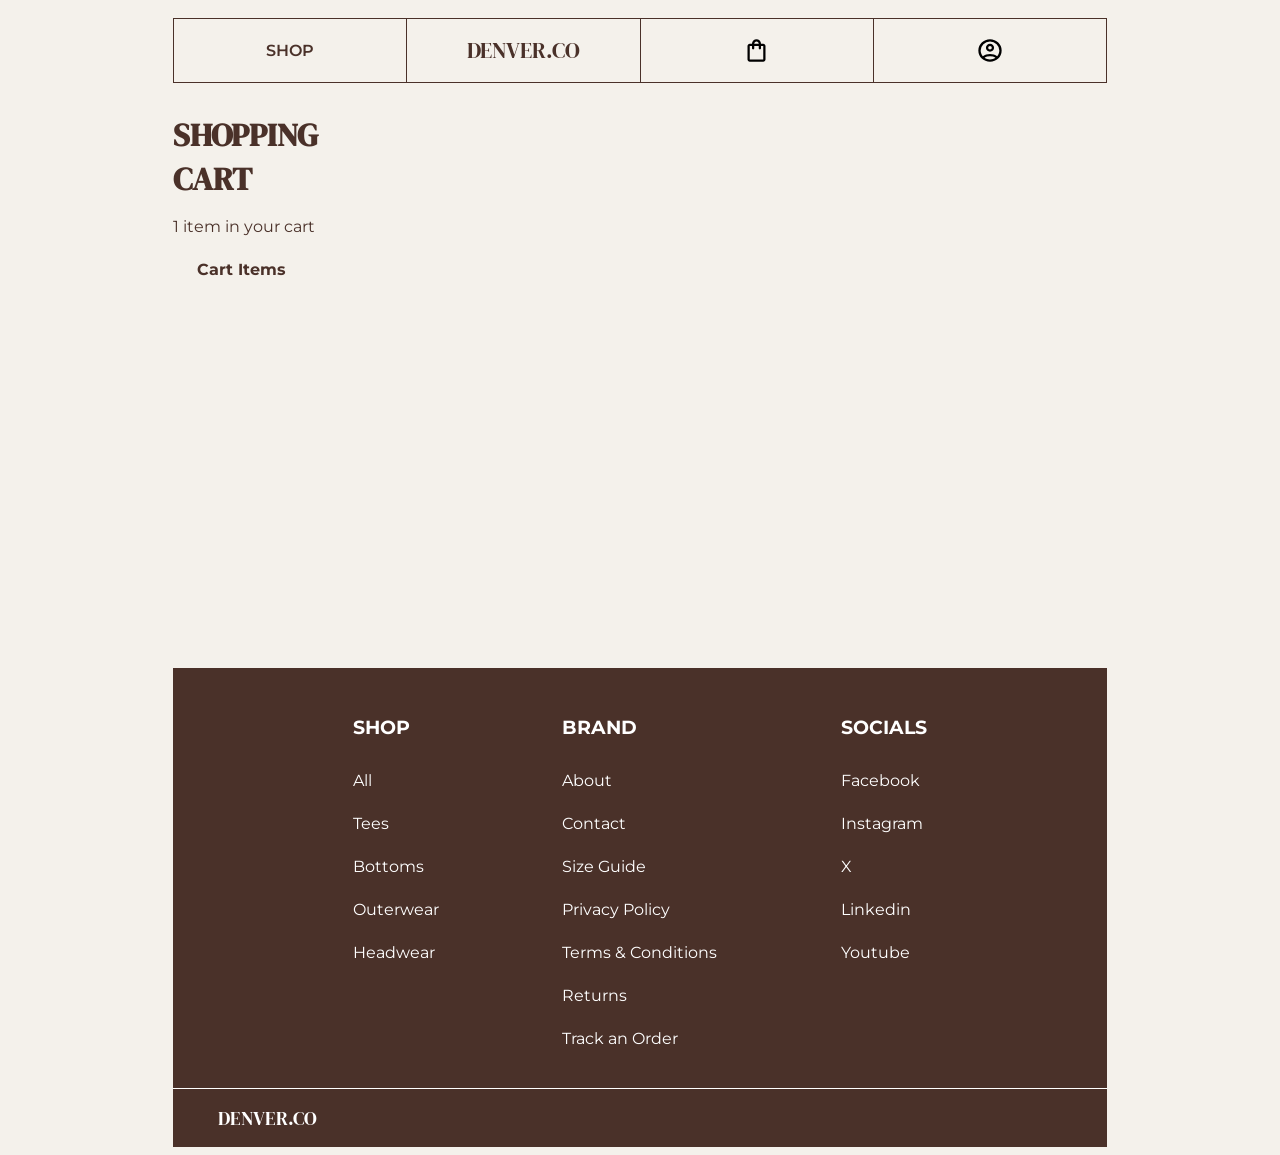
==== cart.html @ 417572d7 "added title for cart" ====
<!DOCTYPE html>
<html lang="en">

<head>
  <meta charset="UTF-8">
  <meta name="viewport" content="width=device-width, initial-scale=1.0">
  <title>Cart - DENVER.CO</title>

  <!-- GOOGLE FONTS -->
  <!-- DM Serif Display -->
  <link rel="preconnect" href="https://fonts.googleapis.com">
  <link rel="preconnect" href="https://fonts.gstatic.com" crossorigin>
  <link href="https://fonts.googleapis.com/css2?family=DM+Serif+Display:ital@0;1&display=swap" rel="stylesheet">
  <!-- Montserrat -->
  <link rel="preconnect" href="https://fonts.googleapis.com">
  <link rel="preconnect" href="https://fonts.gstatic.com" crossorigin>
  <link href="https://fonts.googleapis.com/css2?family=Montserrat:ital,wght@0,100..900;1,100..900&display=swap"
    rel="stylesheet">

  <link rel="stylesheet" href="assets/css/header.css">
  <link rel="stylesheet" href="assets/css/footer.css">
  <link rel="stylesheet" href="assets/css/cart.css">
</head>

<body>
  <!----- HEADER ----->
  <header>
    <div class="nav-left">
      <a href="shop.html" class="shop-link-header">SHOP</a>
    </div>
    <div class="nav-inner">
      <a href="index.html" class="logo-link-header">DENVER.CO</a>
    </div>
    <div class="nav-inner">
      <img src="assets/images/icons/cart-icon.svg" class="cart-link-header">
    </div>
    <div class="nav-right">
      <img src="assets/images/icons/account-icon.svg" class="account-link-header">
    </div>
  </header>

  <!----- MAIN ----->
  <main>

    <!----- CART HEADER SECTION ----->
    <div class=cart-title-container>
      <h1 class="cart-title">
        SHOPPING CART
      </h1>
      <p class="cart-quantity-text">
        1 item in your cart
      </p>
    </div>

    <!----- CART SECTION ----->
    <div class="cart-container">
      <h4 class="cart-item-text">
        Cart Items
      </h4>
    </div>

  </main>

  <!----- FOOTER ----->
  <footer>
    <div class="sections">
      <div class="section-1">
        <h3 class="shop-section-footer">
          SHOP
        </h3>
        <p class="shop-section">
          All
        </p>
        <p class="shop-section">
          Tees
        </p>
        <p class="shop-section">
          Bottoms
        </p>
        <p class="shop-section">
          Outerwear
        </p>
        <p class="shop-section">
          Headwear
        </p>
      </div>

      <div class="section-2">
        <h3 class="brand-section-footer">
          BRAND
        </h3>
        <p class="brand-section">
          About
        </p>
        <p class="brand-section">
          Contact
        </p>
        <p class="brand-section">
          Size Guide
        </p>
        <p class="brand-section">
          Privacy Policy
        </p>
        <p class="brand-section">
          Terms & Conditions
        </p>
        <p class="brand-section">
          Returns
        </p>
        <p class="brand-section">
          Track an Order
        </p>
      </div>

      <div class="section-3">
        <h3 class="socials-section-footer">
          SOCIALS
        </h3>
        <p class="socials-section">
          Facebook
        </p>
        <p class="socials-section">
          Instagram
        </p>
        <p class="socials-section">
          X
        </p>
        <p class="socials-section">
          Linkedin
        </p>
        <p class="socials-section">
          Youtube
        </p>
      </div>
    </div>
    <div class="logo-footer">
      DENVER.CO
    </div>
  </footer>
  <script type="module" src="assets/js/shop.js"></script>
</body>

</html>
---- assets/css/header.css ----
header {
  position: sticky;
  top: 2%;
  background: rgb(244 241 235);

  display: flex;
  justify-content: center;
}

.nav-left,
.nav-inner,
.nav-right {
  display: flex;
  justify-content: center;
  align-items: center;
  padding: 1rem 0.6rem;
  width: 100%;
  border: solid;
  border-width: 1px 1px 1px 0;
}

.nav-left {
  border-left-width: 1px;
}

.logo-link-header {
  font-family: 'DM Serif Display', sans-serif;
  font-size: 1.4rem;
  text-decoration: none;
}

.shop-link-header {
  font-size: 1rem;
  font-weight: 600;
  text-decoration: none;
}

.cart-link-header,
.account-link-header {
  object-fit: cover;
  object-position: center;
  height: 1.7rem;
  width: 1.7rem;
}

/*----- TABLET & UP -----*/
@media (min-width: 768px) {}
---- assets/css/footer.css ----
/*----- FOOTER -----*/
footer {
  margin-top: 4rem;
  background-color: rgb(74 49 41);
}

.sections {
  margin: 0 6%;
}

.shop-section-footer,
.brand-section-footer,
.socials-section-footer {
  color: white;
  padding: 3rem 0 2rem 0;
}

.shop-section,
.brand-section,
.socials-section {
  color: white;
  padding-bottom: 1.5rem;
}

.logo-footer {
  margin-top: 1rem;
  font-family: 'DM Serif Display', sans-serif;
  font-size: 1.2rem;
  color: white;
  border-top: solid;
  border-top-width: 1px;
  border-top-color: white;
  padding: 4% 6%;
}

/* tablet and up*/
@media (min-width: 768px) {}

/* desktop */
@media (min-width: 1024px) {
  footer {
    padding: 0 0;
    display: flex;
    flex-direction: column;
  }

  .sections {
    display: flex;
    flex-direction: row;
    justify-content:space-evenly;
  }

  .logo-footer {
    padding: 1rem 2.8rem;
  }
}
---- assets/css/cart.css ----
/*----- RESET THE DEFAULT VALUE FOR EVERY ELEMENT -----*/
* {
  margin: 0;
  padding: 0;
  font-family: 'Montserrat', sans-serif;
  color: rgb(74 49 41);
}

/*----- BODY'S DEFAULT VALUE -----*/
body {
  padding: 0 6% 2% 6%;
  background-color: rgb(244 241 235);
}

.cart-title-container {
  margin-top: 3rem;
  width: 10rem;
}

.cart-title {
  font-family: 'DM Serif Display', sans-serif;
}

.cart-quantity-text {
  margin-top: 1rem;
}

.cart-container {
  height: 20rem;
  padding: 1.5rem;
}

/*----- TABLET AND UP -----*/
@media (min-width: 768px) {}

/*----- DESKTOP -----*/
@media (min-width: 1024px) {

  /*----- BODY'S DEFAULT VALUE -----*/
  body {
    padding: 0 13.5% 0.6% 13.5%;
  }
}
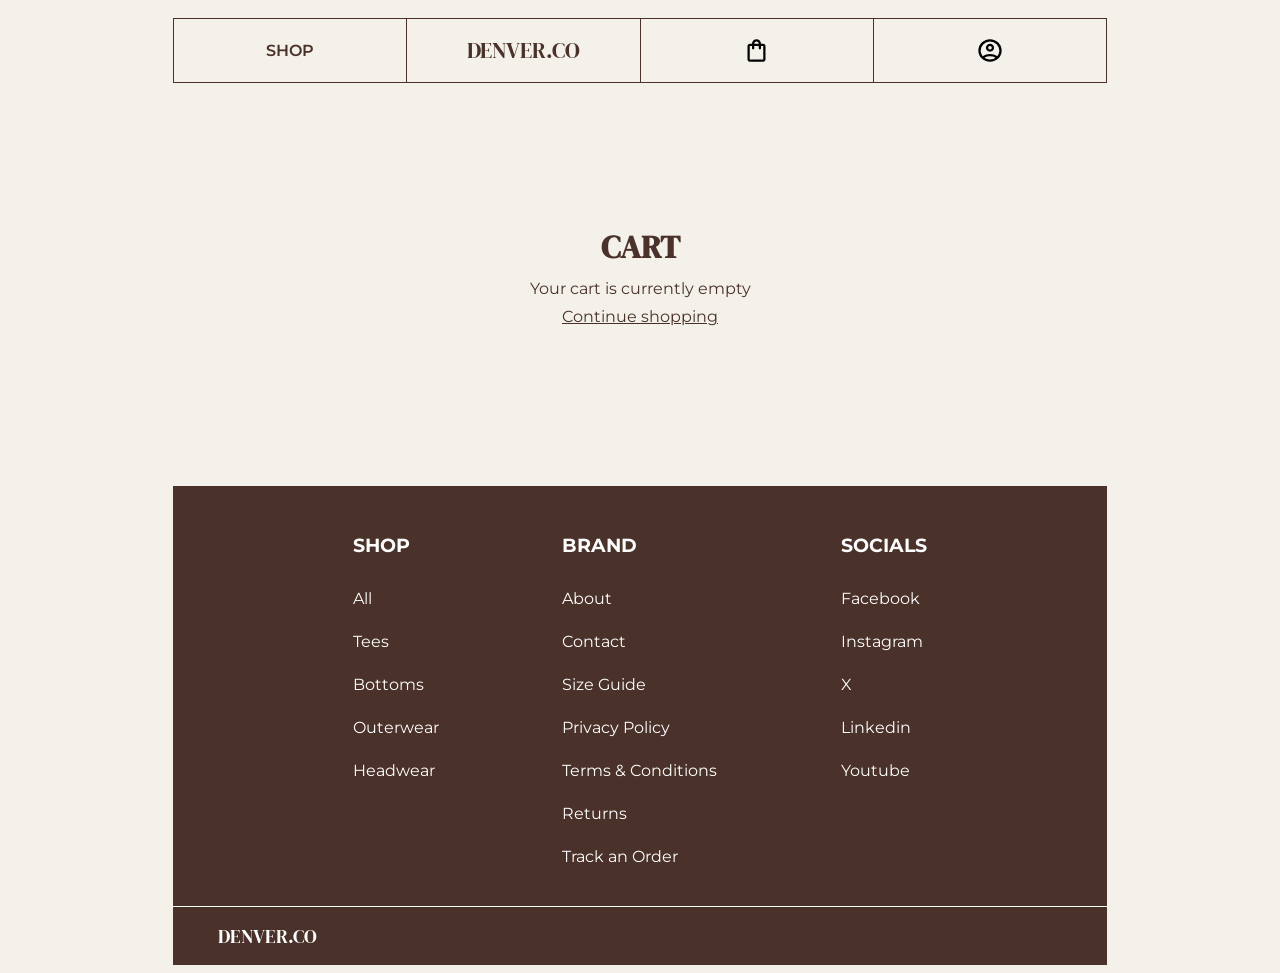
==== commit e554aac7: "modified cart where if my cart is empty, it will show in the cart page" ====
--- a/cart.html
+++ b/cart.html
@@ -42,23 +42,9 @@
   <!----- MAIN ----->
   <main>
 
-    <!----- CART HEADER SECTION ----->
-    <div class=cart-title-container>
-      <h1 class="cart-title">
-        SHOPPING CART
-      </h1>
-      <p class="cart-quantity-text">
-        1 item in your cart
-      </p>
+    <!----- EMPTY CART SECTION ----->
+    <div class="empty-cart-container js-empty-cart-container">
     </div>
-
-    <!----- CART SECTION ----->
-    <div class="cart-container">
-      <h4 class="cart-item-text">
-        Cart Items
-      </h4>
-    </div>
-
   </main>
 
   <!----- FOOTER ----->
@@ -137,7 +123,7 @@
       DENVER.CO
     </div>
   </footer>
-  <script type="module" src="assets/js/shop.js"></script>
+  <script type="module" src="assets/js/cart.js"></script>
 </body>
 
 </html>
--- a/assets/css/cart.css
+++ b/assets/css/cart.css
@@ -12,22 +12,25 @@
   background-color: rgb(244 241 235);
 }
 
-.cart-title-container {
-  margin-top: 3rem;
-  width: 10rem;
+.empty-cart-container {
+  width: 100%;
+  display: flex;
+  flex-direction: column;
+  text-align: center;
+  margin-top: 10rem;
+  margin-bottom: 10rem;
 }
 
-.cart-title {
+.empty-cart-title {
   font-family: 'DM Serif Display', sans-serif;
 }
 
-.cart-quantity-text {
-  margin-top: 1rem;
+.empty-cart-description-text {
+  margin-top: 0.6rem;
 }
 
-.cart-container {
-  height: 20rem;
-  padding: 1.5rem;
+.empty-shop-link {
+  margin-top: 0.6rem;
 }
 
 /*----- TABLET AND UP -----*/
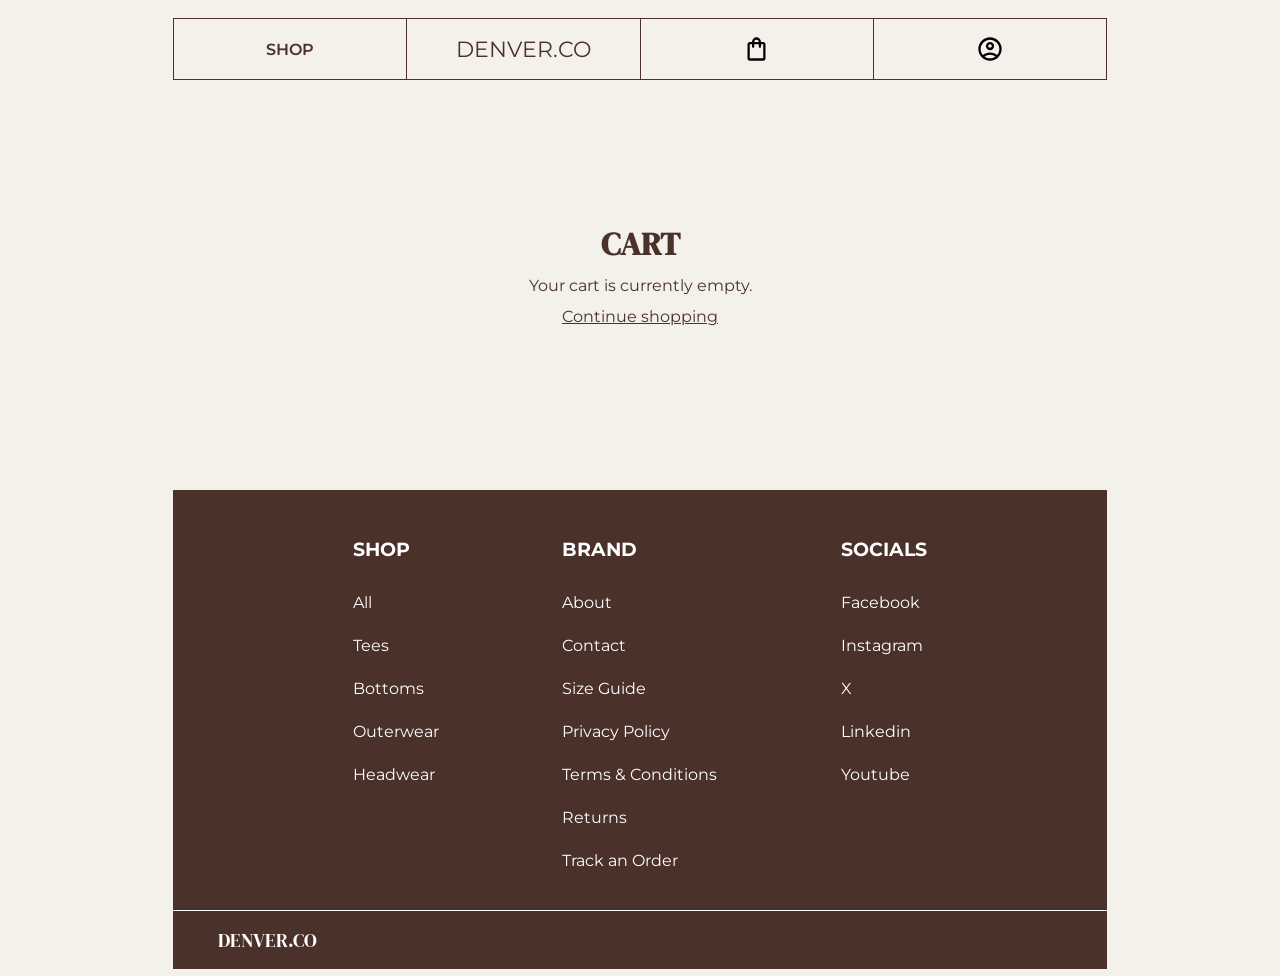
==== commit bf82dcdf: "create separate html to generate for empty cart and with products cart" ====
--- a/cart.html
+++ b/cart.html
@@ -25,15 +25,20 @@
 <body>
   <!----- HEADER ----->
   <header>
-    <div class="nav-left">
-      <a href="shop.html" class="shop-link-header">SHOP</a>
-    </div>
-    <div class="nav-inner">
-      <a href="index.html" class="logo-link-header">DENVER.CO</a>
-    </div>
-    <div class="nav-inner">
+    <a href="shop.html" class="nav-left shop-link-header">
+      <div class="shop-header">
+        SHOP
+      </div>
+    </a>
+
+    <a href="index.html" class="nav-inner logo-link-header">
+      <div class="logo-header">
+        DENVER.CO
+      </div>
+    </a>
+    <a href="cart.html" class="nav-inner">
       <img src="assets/images/icons/cart-icon.svg" class="cart-link-header">
-    </div>
+    </a>
     <div class="nav-right">
       <img src="assets/images/icons/account-icon.svg" class="account-link-header">
     </div>
@@ -41,10 +46,13 @@
 
   <!----- MAIN ----->
   <main>
+    <!----- EMPTY CART DISPLAY ----->
+    <div class="js-empty-cart-container"></div>
 
-    <!----- EMPTY CART SECTION ----->
-    <div class="empty-cart-container js-empty-cart-container">
-    </div>
+    <!----- CART WITH PRODUCT DISPLAY ----->
+    <div class="js-cart-title"></div>
+    <div class="js-products-grid"></div>
+    <div class="js-order-summary-container"></div>
   </main>
 
   <!----- FOOTER ----->
@@ -123,6 +131,7 @@
       DENVER.CO
     </div>
   </footer>
+
   <script type="module" src="assets/js/cart.js"></script>
 </body>
 
--- a/assets/css/cart.css
+++ b/assets/css/cart.css
@@ -12,17 +12,18 @@
   background-color: rgb(244 241 235);
 }
 
+/*----- EMPTY BAG STYLES -----*/
 .empty-cart-container {
   width: 100%;
   display: flex;
   flex-direction: column;
-  text-align: center;
-  margin-top: 10rem;
+  align-items: center;
   margin-bottom: 10rem;
 }
 
 .empty-cart-title {
   font-family: 'DM Serif Display', sans-serif;
+  margin-top: 10rem;
 }
 
 .empty-cart-description-text {
@@ -31,7 +32,72 @@
 
 .empty-shop-link {
   margin-top: 0.6rem;
+  padding: 0.2rem 0.6rem;
 }
+
+/*----- BAG WITH PRODUCT/S STYLES -----*/
+.product-container {
+  display: flex;
+  flex-direction: row;
+  justify-content: center;
+  width: 100%;
+  margin-top: 1.5rem;
+}
+
+.shopping-bag-title {
+  margin-top: 4rem;
+  text-align: center;
+}
+
+.row-1-product-container {
+  flex-direction: column;
+}
+
+.product-image-container {
+  width: 16rem;
+  margin-right: 0.8rem;
+}
+
+.product-image {
+  width: 100%;
+}
+
+.product-name {
+  margin-top: 0.3rem;
+  font-family: 'DM Serif Display', sans-serif;
+}
+
+.size-text {
+  margin-top: 3rem;
+  text-align: center;
+}
+
+.button-container {
+  display: flex;
+  flex-direction: column;
+  margin-top: 1rem;
+}
+
+.add-button,
+.subtract-button {
+  font-size: 1.3rem;
+  height: 1.6rem;
+  width: 1.6rem;
+  border: solid;
+  border-width: 1px;
+}
+
+.quantity-text {
+  text-align: center;
+  border: solid;
+  border-width: 0;
+  margin: 0.3rem 0;
+  text-align: center;
+}
+
+
+
+
 
 /*----- TABLET AND UP -----*/
 @media (min-width: 768px) {}
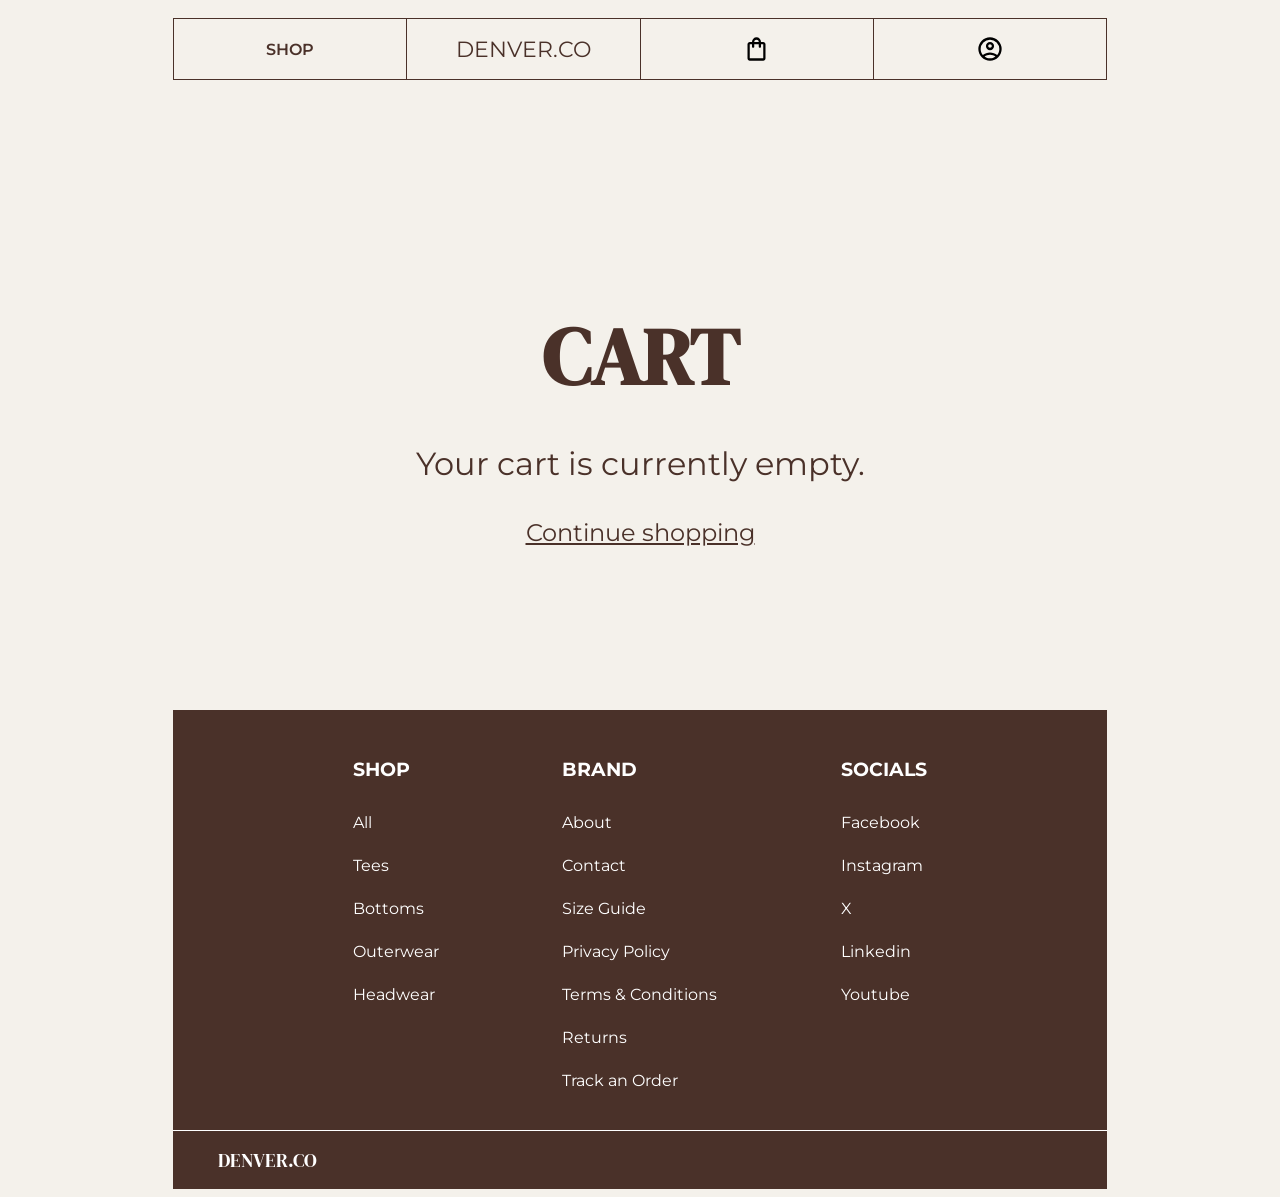
==== commit 9432249f: "initial modification for cart UI" ====
--- a/cart.html
+++ b/cart.html
@@ -50,9 +50,14 @@
     <div class="js-empty-cart-container"></div>
 
     <!----- CART WITH PRODUCT DISPLAY ----->
-    <div class="js-cart-title"></div>
-    <div class="js-products-grid"></div>
-    <div class="js-order-summary-container"></div>
+    <div class="js-cart-container">
+      <div class="cart-title js-cart-title"></div>
+      <div class="products-n-order-summary">
+        <div class="products-grid js-products-grid"></div>
+        <div class="order-summary-container js-order-summary-container"></div>
+      </div>
+    </div>
+
   </main>
 
   <!----- FOOTER ----->
--- a/assets/css/cart.css
+++ b/assets/css/cart.css
@@ -42,6 +42,8 @@
   justify-content: center;
   width: 100%;
   margin-top: 1.5rem;
+  background-color: rgb(227 219 207);
+  padding: 1rem 0;
 }
 
 .shopping-bag-title {
@@ -81,23 +83,66 @@
 .add-button,
 .subtract-button {
   font-size: 1.3rem;
+  text-align: center;
   height: 1.6rem;
   width: 1.6rem;
   border: solid;
   border-width: 1px;
+  background-color: rgb(244 241 235);
 }
 
-.quantity-text {
+.quantity-input {
   text-align: center;
   border: solid;
-  border-width: 0;
-  margin: 0.3rem 0;
+  height: 1.6rem;
+  width: 1.6rem;
+  border-width: 0 1px;
   text-align: center;
+  background-color: rgb(244 241 235);
 }
 
+.order-summary-container {
+  background-color: rgb(227 219 207);
+  margin-top: 3rem;
+  padding: 2rem 2.5rem;
+  border: solid;
+  border-width: 1px;
+}
 
+.order-summary-title {
+  font-family: 'DM Serif Display', sans-serif;
+}
 
+.subtotal-container,
+.shipping-container {
+  margin-top: 1.6rem;
+  display: flex;
+  justify-content: space-between;
+}
 
+.shipping-container {
+  margin-top: 1rem;
+  padding-bottom: 1.6rem;
+  border: solid;
+  border-width: 0 0 1px 0;
+}
+
+.total-container {
+  margin-top: 1.6rem;
+  display: flex;
+  justify-content: space-between;
+}
+
+.checkout-button {
+  width: 100%;
+  height: 2.5rem;
+  margin-top: 3.5rem;
+  font-size: 15px;
+  font-weight: 700;
+  background-color: rgb(244 241 235);
+  border: solid;
+  border-width: 1px;
+}
 
 /*----- TABLET AND UP -----*/
 @media (min-width: 768px) {}
@@ -109,4 +154,36 @@
   body {
     padding: 0 13.5% 0.6% 13.5%;
   }
+
+  /*----- MAIN SECTION -----*/
+  .empty-cart-title {
+    margin-top: 15rem;
+    font-size: 5rem;
+  }
+
+  .empty-cart-description-text {
+    font-size: 2rem;
+    margin-top: 2rem;
+  }
+
+  .empty-shop-link {
+    font-size: 1.5rem;
+    margin-top: 2rem;
+  }
+
+  .cart-title {
+    font-size: 2rem;
+  }
+
+  .products-n-order-summary {
+    display: flex;
+    justify-content: space-around;
+  }
+
+  .products-grid {
+    display: grid;
+    grid-template-columns: repeat(3, 1fr);
+    place-items: center;
+    gap: 0.8rem;
+  }
 }
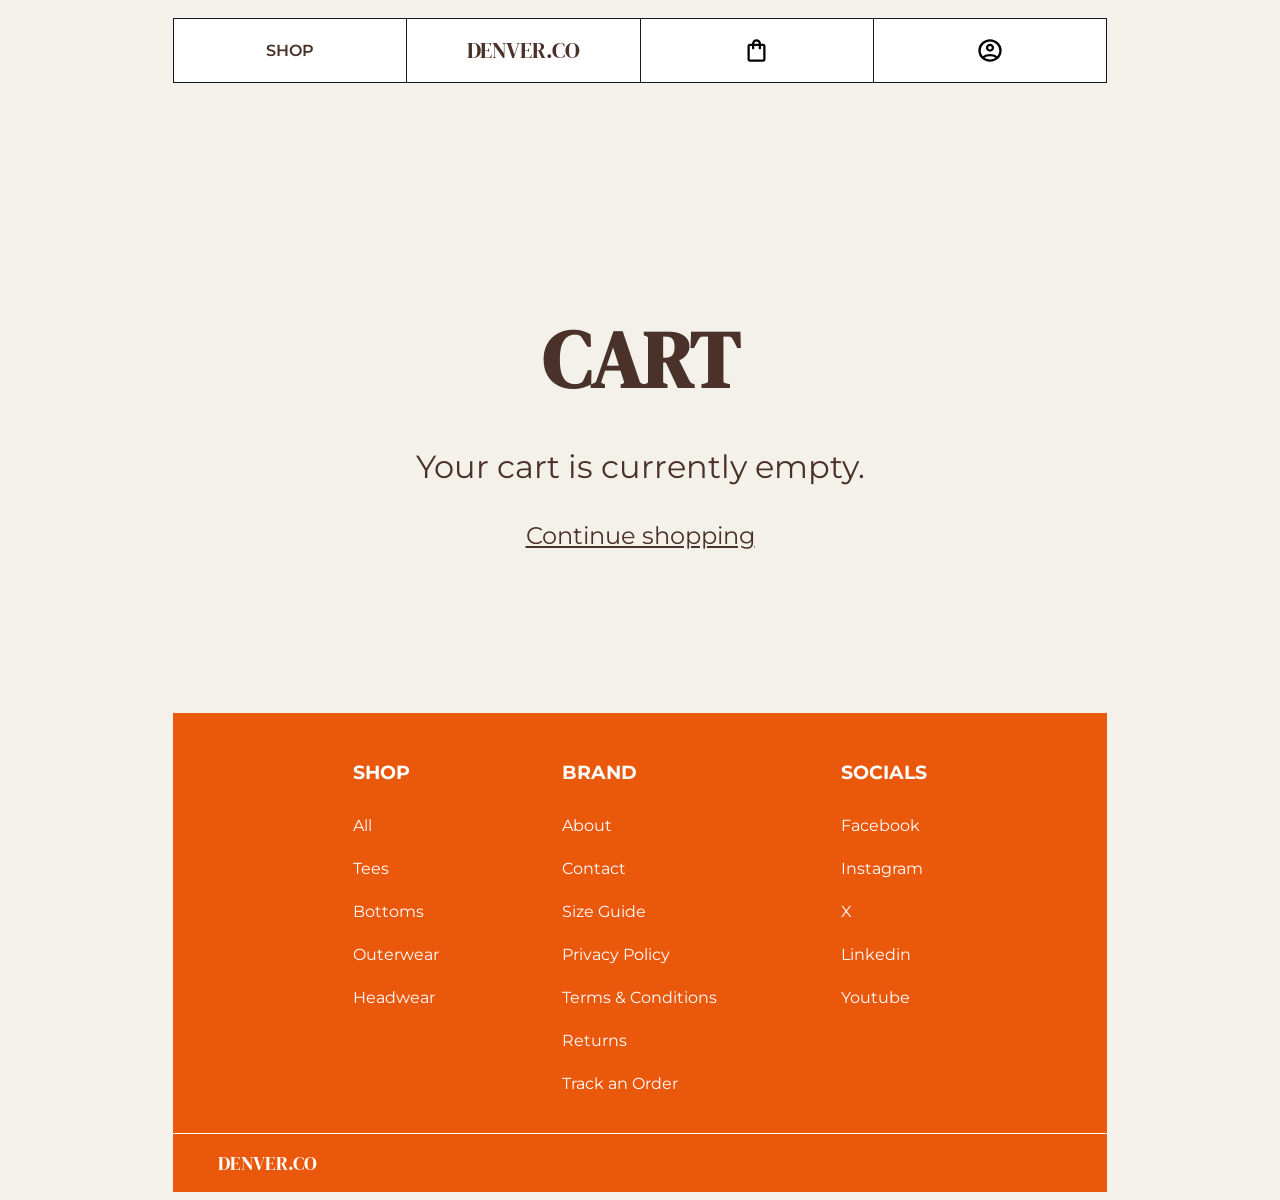
==== commit ef8a5a82: "used functions and modules on header and footer instead of just manually creating them in HTML" ====
--- a/cart.html
+++ b/cart.html
@@ -24,25 +24,7 @@
 
 <body>
   <!----- HEADER ----->
-  <header>
-    <a href="shop.html" class="nav-left shop-link-header">
-      <div class="shop-header">
-        SHOP
-      </div>
-    </a>
-
-    <a href="index.html" class="nav-inner logo-link-header">
-      <div class="logo-header">
-        DENVER.CO
-      </div>
-    </a>
-    <a href="cart.html" class="nav-inner">
-      <img src="assets/images/icons/cart-icon.svg" class="cart-link-header">
-    </a>
-    <div class="nav-right">
-      <img src="assets/images/icons/account-icon.svg" class="account-link-header">
-    </div>
-  </header>
+  <header class="js-header"></header>
 
   <!----- MAIN ----->
   <main>
@@ -52,6 +34,7 @@
     <!----- CART WITH PRODUCT DISPLAY ----->
     <div class="js-cart-container">
       <div class="cart-title js-cart-title"></div>
+
       <div class="products-n-order-summary">
         <div class="products-grid js-products-grid"></div>
         <div class="order-summary-container js-order-summary-container"></div>
@@ -61,81 +44,7 @@
   </main>
 
   <!----- FOOTER ----->
-  <footer>
-    <div class="sections">
-      <div class="section-1">
-        <h3 class="shop-section-footer">
-          SHOP
-        </h3>
-        <p class="shop-section">
-          All
-        </p>
-        <p class="shop-section">
-          Tees
-        </p>
-        <p class="shop-section">
-          Bottoms
-        </p>
-        <p class="shop-section">
-          Outerwear
-        </p>
-        <p class="shop-section">
-          Headwear
-        </p>
-      </div>
-
-      <div class="section-2">
-        <h3 class="brand-section-footer">
-          BRAND
-        </h3>
-        <p class="brand-section">
-          About
-        </p>
-        <p class="brand-section">
-          Contact
-        </p>
-        <p class="brand-section">
-          Size Guide
-        </p>
-        <p class="brand-section">
-          Privacy Policy
-        </p>
-        <p class="brand-section">
-          Terms & Conditions
-        </p>
-        <p class="brand-section">
-          Returns
-        </p>
-        <p class="brand-section">
-          Track an Order
-        </p>
-      </div>
-
-      <div class="section-3">
-        <h3 class="socials-section-footer">
-          SOCIALS
-        </h3>
-        <p class="socials-section">
-          Facebook
-        </p>
-        <p class="socials-section">
-          Instagram
-        </p>
-        <p class="socials-section">
-          X
-        </p>
-        <p class="socials-section">
-          Linkedin
-        </p>
-        <p class="socials-section">
-          Youtube
-        </p>
-      </div>
-    </div>
-    <div class="logo-footer">
-      DENVER.CO
-    </div>
-  </footer>
+  <footer class="js-footer"></footer>
 
   <script type="module" src="assets/js/cart.js"></script>
 </body>
--- a/assets/css/header.css
+++ b/assets/css/header.css
@@ -1,8 +1,7 @@
 header {
   position: sticky;
   top: 2%;
-  background: rgb(244 241 235);
-
+  background: white;
   display: flex;
   justify-content: center;
 }
@@ -17,6 +16,7 @@
   width: 100%;
   border: solid;
   border-width: 1px 1px 1px 0;
+  border-color: #111827;
 }
 
 .nav-left {
@@ -24,15 +24,21 @@
 }
 
 .logo-link-header {
-  font-family: 'DM Serif Display', sans-serif;
-  font-size: 1.4rem;
   text-decoration: none;
 }
 
+.logo-header {
+  font-family: 'DM Serif Display', sans-serif;
+  font-size: 1.4rem;
+}
+
 .shop-link-header {
+  text-decoration: none;
+}
+
+.shop-header {
+  font-weight: 600;
   font-size: 1rem;
-  font-weight: 600;
-  text-decoration: none;
 }
 
 .cart-link-header,
--- a/assets/css/footer.css
+++ b/assets/css/footer.css
@@ -1,7 +1,7 @@
 /*----- FOOTER -----*/
 footer {
   margin-top: 4rem;
-  background-color: rgb(74 49 41);
+  background-color: #EA580C;
 }
 
 .sections {
@@ -47,7 +47,7 @@
   .sections {
     display: flex;
     flex-direction: row;
-    justify-content:space-evenly;
+    justify-content: space-evenly;
   }
 
   .logo-footer {
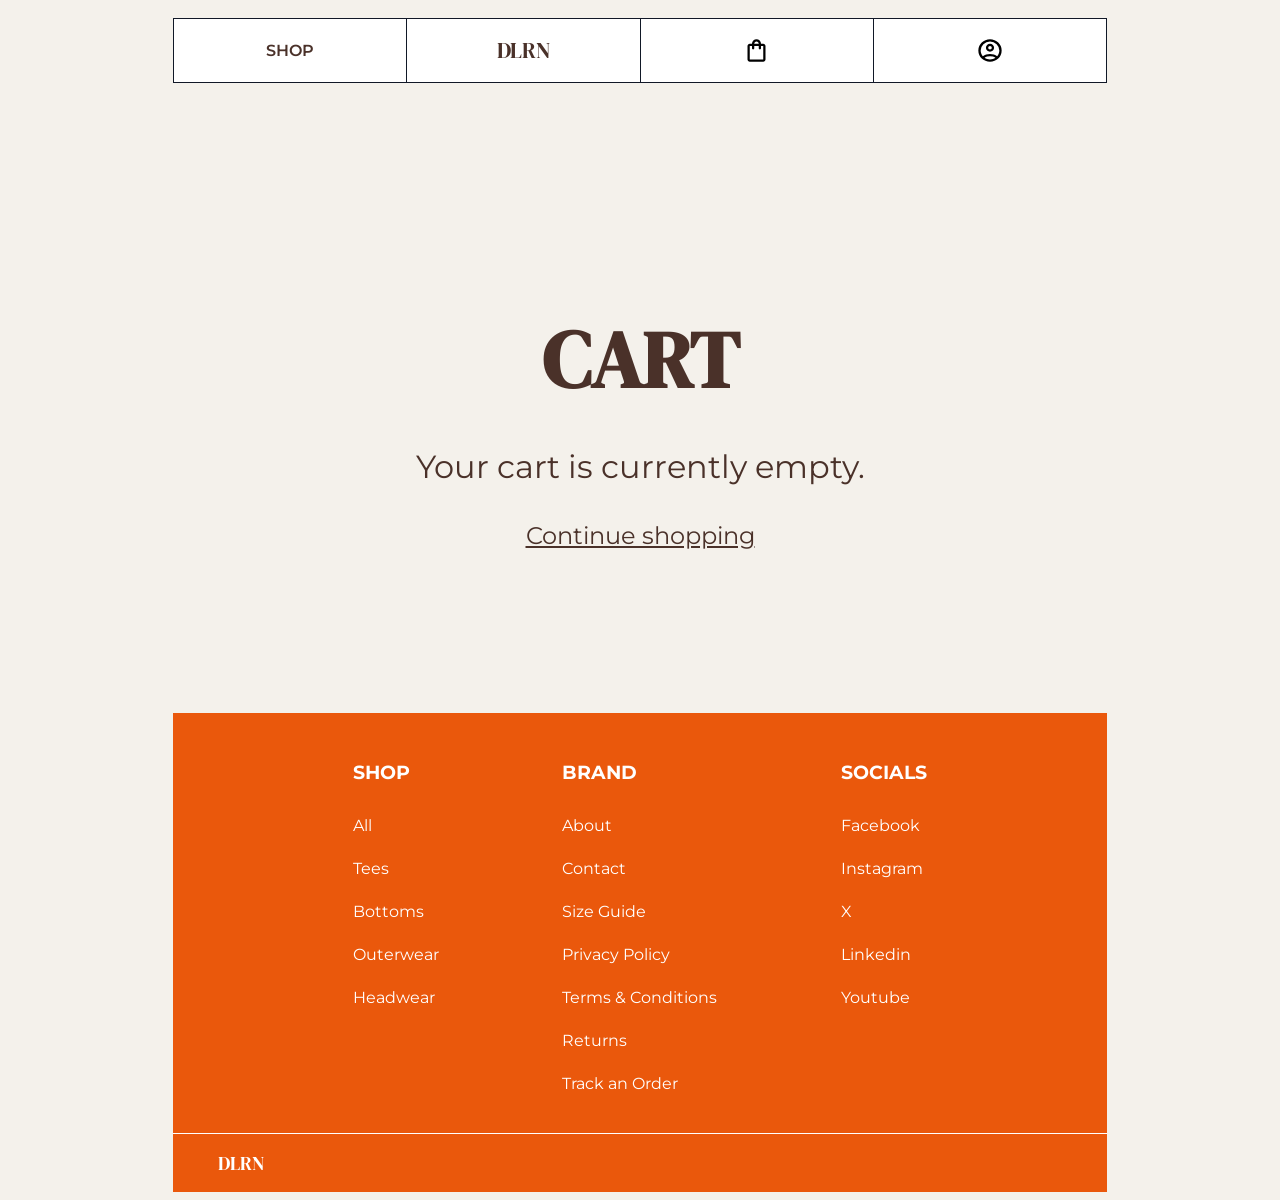
==== commit 46bdaf7c: "changed brand name to DLRN" ====
--- a/cart.html
+++ b/cart.html
@@ -4,7 +4,7 @@
 <head>
   <meta charset="UTF-8">
   <meta name="viewport" content="width=device-width, initial-scale=1.0">
-  <title>Cart - DENVER.CO</title>
+  <title>Cart - DLRN</title>
 
   <!-- GOOGLE FONTS -->
   <!-- DM Serif Display -->
